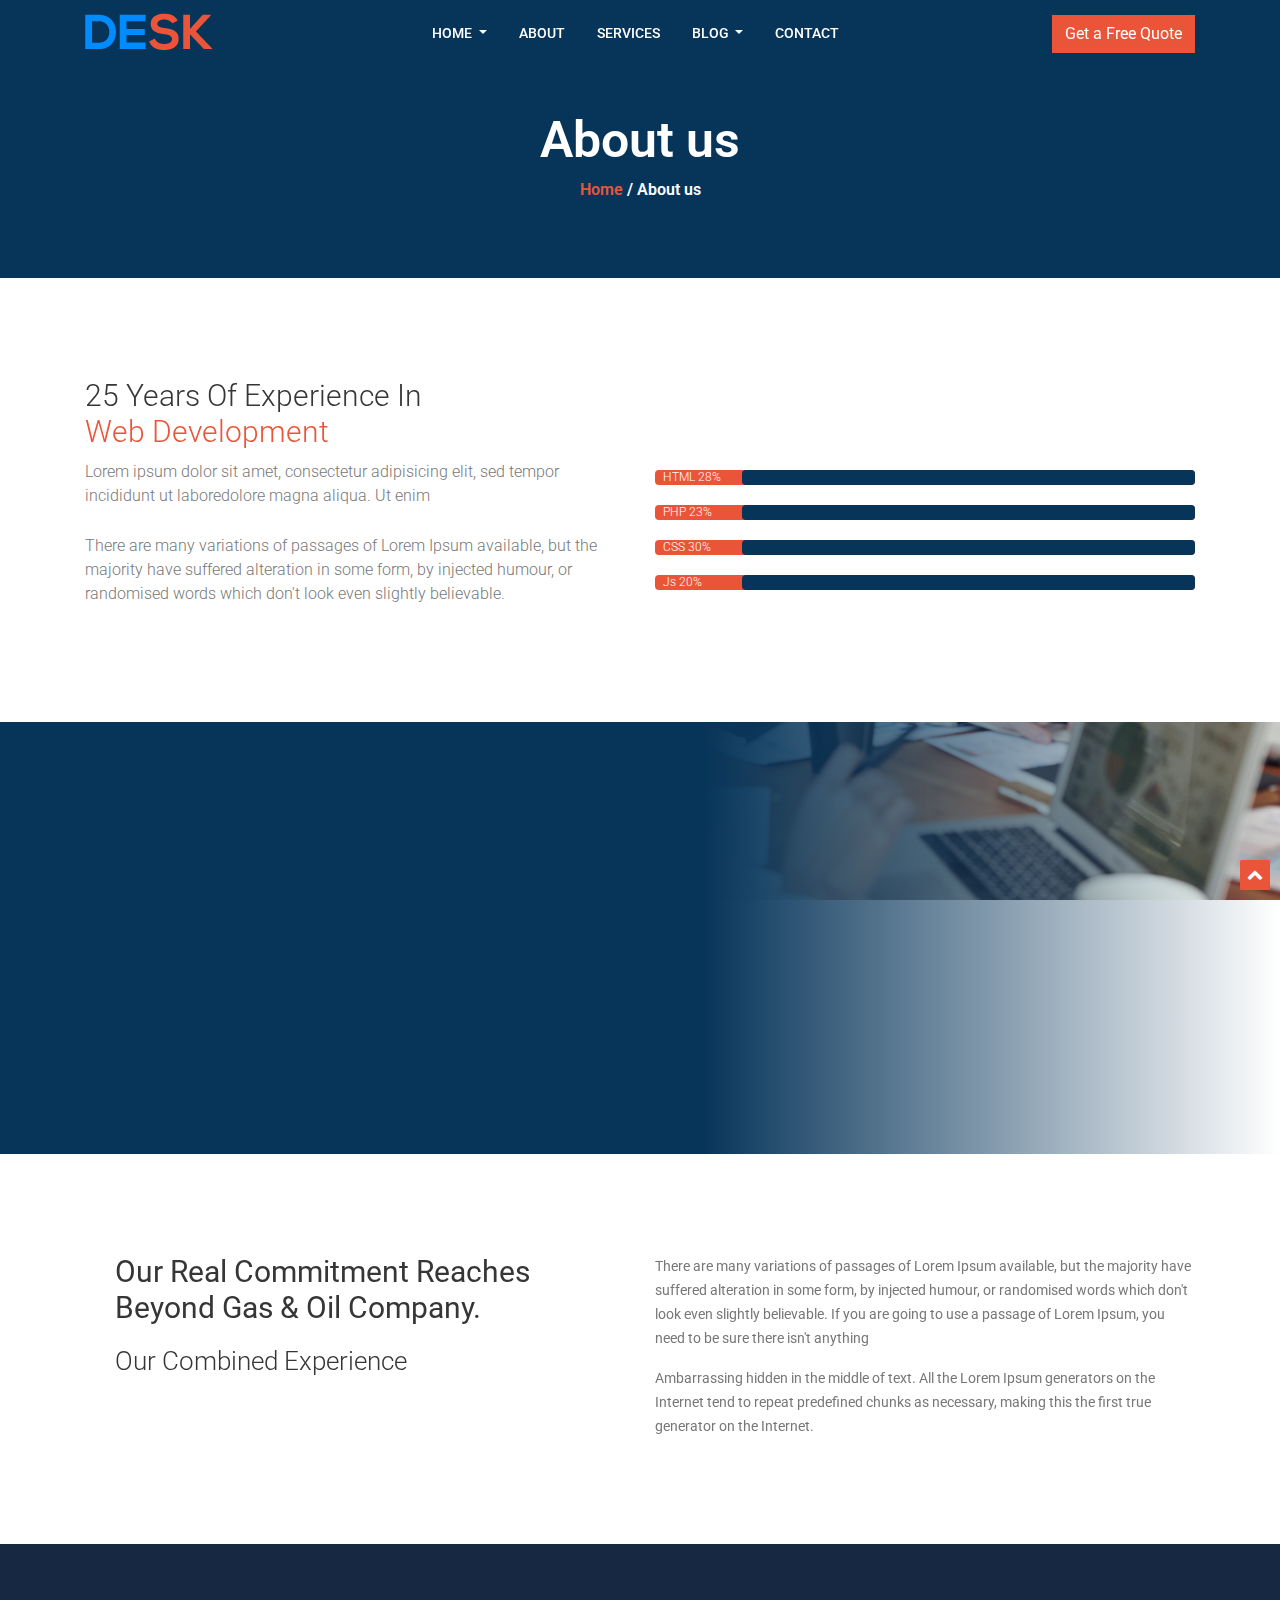
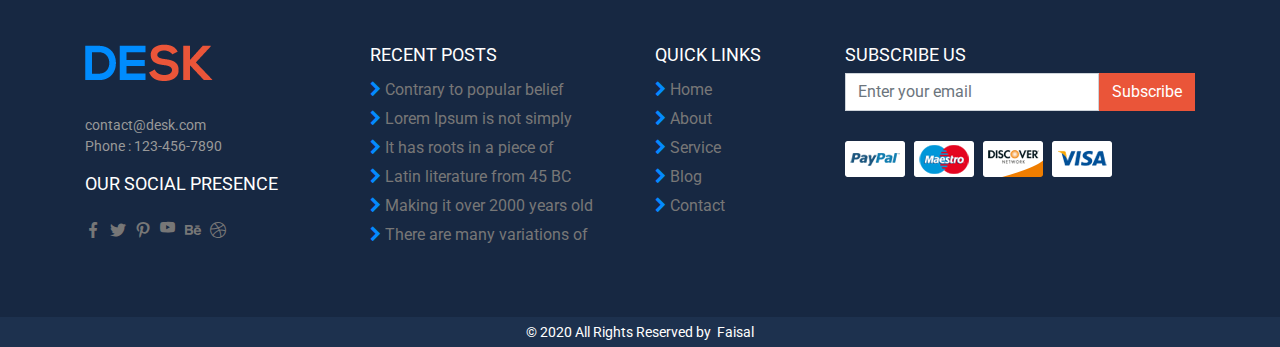
==== about.html @ 9d680350 "Desk v1.0" ====
<!DOCTYPE html>
<html lang="en">

<head>
    <meta charset="UTF-8">
    <title>Desk</title>
    <meta name="viewport" content="width=device-width, initial-scale=1">
    <link rel="icon" type="image/x-icon" href="image/desk.png">
    <link rel="stylesheet" href="https://stackpath.bootstrapcdn.com/font-awesome/4.7.0/css/font-awesome.min.css">
    <link href="https://fonts.googleapis.com/css2?family=Roboto:ital,wght@0,100;0,300;0,400;0,500;0,700;0,900;1,100;1,300;1,400;1,500;1,700;1,900&display=swap" rel="stylesheet">
    <link rel="stylesheet" type="text/css" href="font/flaticon.css">
    <link rel="stylesheet" href="css/bootstrap.min.css">
    <link rel="stylesheet" href="css/style.css">
    <link rel="stylesheet" href="https://cdnjs.cloudflare.com/ajax/libs/animate.css/4.0.0/animate.min.css" />
    <link rel="stylesheet" href="https://unpkg.com/aos@next/dist/aos.css" />
</head>

<body>
    <!--Navbar Start-->
    <section>
        <nav class="navbar navbar-expand-lg">
            <div class="container">
                <a class="navbar-brand mr-auto" href="index.html">
                    <img src="image/logo-1.png" alt="logo-1.png">
                </a>
                <button class="navbar-toggler" type="button" data-toggle="collapse" data-target="#navbarSupportedContent" aria-controls="navbarSupportedContent" aria-expanded="false" aria-label="Toggle navigation">
                    <i class="fa fa-bars"></i>
                </button>

                <div class="collapse navbar-collapse" id="navbarSupportedContent">
                    <ul class="navbar-nav m-auto">
                        <li class="nav-item dropdown">
                            <a class="nav-link dropdown-toggle" href="#" id="navbarDropdown" role="button" data-toggle="dropdown" aria-haspopup="true" aria-expanded="false">
                                Home<span class="sr-only">(current)</span>
                            </a>
                            <div class="dropdown-menu" aria-labelledby="navbarDropdown">
                                <a class="dropdown-item" href="#">Home 1</a>
                                <a class="dropdown-item" href="#">Home 2</a>
                            </div>
                        </li>
                        <li class="nav-item">
                            <a class="nav-link" href="about.html">About</a>
                        </li>
                        <li class="nav-item">
                            <a class="nav-link" href="service.html">Services</a>
                        </li>
                        <li class="nav-item dropdown">
                            <a class="nav-link dropdown-toggle" href="#" id="navbarDropdown" role="button" data-toggle="dropdown" aria-haspopup="true" aria-expanded="false">
                                Blog
                            </a>
                            <div class="dropdown-menu" aria-labelledby="navbarDropdown">
                                <a class="dropdown-item" href="#">Blog 1</a>
                                <a class="dropdown-item" href="#">Blog 2</a>
                            </div>
                        </li>
                        <li class="nav-item">
                            <a class="nav-link" href="contact.html">Contact</a>
                        </li>
                    </ul>
                    <form class="form-inline my-2 my-lg-0">
                        <button class="btn btn-danger my-2 my-sm-0" type="submit" data-toggle="tooltip" data-placement="bottom" title="Get a Free Quote">Get a Free Quote</button>
                    </form>
                </div>
            </div>
        </nav>
    </section>
    <!--Navbar End-->

    <!--Breadcrumb Start-->
    <section id="breadcrumb">
        <div class="container">
            <div class="col-lg-6 m-auto">
                <div class="breadcrumb-heading text-center">
                    <h1 data-aos="fade-up">About us</h1>
                    <p><a href="index.html">Home</a> / About us</p>
                </div>
            </div>
        </div>
    </section>
    <!--Breadcrumb End-->

    <!--Experience Start-->
    <section id="experience">
        <div class="container">
            <div class="row">
                <div class="col-lg-12">
                    <div class="experience-items">
                        <h3 data-aos="fade-up">25 Years Of Experience In</h3>
                        <h4 data-aos="fade-up">Web Development</h4>
                    </div>
                </div>
            </div>

            <div class="row">
                <div class="col-lg-6">
                    <div class="experience-items">
                        <p>Lorem ipsum dolor sit amet, consectetur adipisicing elit, sed tempor incididunt ut laboredolore magna aliqua. Ut enim</p>
                        <p>There are many variations of passages of Lorem Ipsum available, but the majority have suffered alteration in some form, by injected humour, or randomised words which don't look even slightly believable.</p>
                    </div>
                </div>
                <div class="col-lg-6">
                    <div class="progress-wrap progress" data-progress-percent="85">
                        <p class="px-2">HTML <span class="counter">85</span>%</p>
                        <div class="progress-bar progress">
                        </div>
                    </div>

                    <div class="progress-wrap progress" data-progress-percent="70">
                        <p class="px-2">PHP <span class="counter">70</span>%</p>
                        <div class="progress-bar progress">
                        </div>
                    </div>

                    <div class="progress-wrap progress" data-progress-percent="90">
                        <p class="px-2">CSS <span class="counter">90</span>%</p>
                        <div class="progress-bar progress">
                        </div>
                    </div>

                    <div class="progress-wrap progress" data-progress-percent="60">
                        <p class="px-2">Js <span class="counter">60</span>%</p>
                        <div class="progress-bar progress">
                        </div>
                    </div>

                </div>
            </div>
        </div>
    </section>
    <!--Experience End-->

    <!--TBP Start-->
    <section id="tbp">
        <div class="tbp-overlay"></div>
        <div class="container">
            <div class="row">
                <div class="col-lg-7">
                    <div class="tbp-details" data-aos="fade-up" data-aos-anchor-placement="center-bottom">
                        <h4>About us</h4>
                        <h2>Trusted Business Partner</h2>
                        <p>Lorem Ipsum is simply dummy text of the printing and typesetting industry. Lorem Ipsum has been the industry's standard dummy text ever since the 1500s, when an unknown printer took a galley of type and scrambled it to make a type specimen book. It has survived not only five centuries, but also the leap into electronic typesetting, remaining essentially unchanged.</p>
                        <div class="row">
                            <div class="col-lg-4">
                                <div class="tbp-counter" data-aos="fade-right">
                                    <div class="row">
                                        <div class="col-lg-4">
                                            <div class="about-icon">
                                                <i class="flaticon-shopping-bag"></i>
                                            </div>
                                        </div>
                                        <div class="col-lg-8">
                                            <div class="count">
                                                <h2><span class="counter">1800</span>+</h2>
                                                <p>Item's Sold</p>
                                            </div>
                                        </div>
                                    </div>
                                </div>
                            </div>
                            <div class="col-lg-4">
                                <div class="tbp-counter" data-aos="fade-up">
                                    <div class="row">
                                        <div class="col-lg-4">
                                            <div class="about-icon">
                                                <i class="flaticon-target"></i>
                                            </div>
                                        </div>
                                        <div class="col-lg-8">
                                            <div class="count">
                                                <h2><span class="counter">2500</span>+</h2>
                                                <p>Online Clients</p>
                                            </div>
                                        </div>
                                    </div>
                                </div>
                            </div>
                            <div class="col-lg-4">
                                <div class="tbp-counter" data-aos="fade-left">
                                    <div class="row">
                                        <div class="col-lg-4">
                                            <div class="about-icon">
                                                <i class="flaticon-customer"></i>
                                            </div>
                                        </div>
                                        <div class="col-lg-8">
                                            <div class="count">
                                                <h2><span class="counter">5700</span>+</h2>
                                                <p>Client Feedback</p>
                                            </div>
                                        </div>
                                    </div>
                                </div>
                            </div>
                        </div>
                    </div>
                </div>
            </div>
        </div>
    </section>
    <!--TBP End-->

    <!--Details Start-->
    <section id="extra-details">
        <div class="container">
            <div class="row">
                <div class="col-lg-6">
                    <div class="oil">
                        <h2>Our Real Commitment Reaches
                        Beyond Gas &amp; Oil Company.</h2>
                        <h4>Our Combined Experience</h4>
                    </div>
                </div>
                <div class="col-lg-6">
                    <div class="oil">
                        <p>There are many variations of passages of Lorem Ipsum available, but the majority have suffered alteration in some form, by injected humour, or randomised words which don't look even slightly believable. If you are going to use a passage of Lorem Ipsum, you need to be sure there isn't anything</p>
                        
                        <p>Ambarrassing hidden in the middle of text. All the Lorem Ipsum generators on the Internet tend to repeat predefined chunks as necessary, making this the first true generator on the Internet.</p>
                    </div>
                </div>
            </div>
        </div>
    </section>
    <!--Details End-->

    <!--Footer Start-->
    <section id="footer">
        <div class="container">
            <div class="row">
                <div class="col-lg-3">
                    <div class="socials">
                        <a href="index.html"><img src="image/logo-1.png" alt="logo-1.png"></a>
                        <a href="mailto: contact@desk.com">contact@desk.com</a>
                        <a href="tel:123-456-7890">Phone : 123-456-7890</a>
                        <div class="heading py-3">
                            <h5>Our Social Presence</h5>
                        </div>
                        <div class="social-links">
                            <a class="flaticon-facebook" href="#"></a>
                            <a class="flaticon-twitter" href="#"></a>
                            <a class="flaticon-pinterest" href="#"></a>
                            <a class="flaticon-youtube" href="#"></a>
                            <a class="flaticon-behance" href="#"></a>
                            <a class="flaticon-dribbble" href="#"></a>
                        </div>
                    </div>
                </div>
                <div class="col-lg-3">
                    <div class="footer-link">
                        <div class="heading">
                            <h5>Recent Posts</h5>
                        </div>
                        <a href="#"> <i class="fa fa-chevron-right"></i>&nbsp;Contrary to popular belief</a>
                        <a href="#"> <i class="fa fa-chevron-right"></i>&nbsp;Lorem Ipsum is not simply</a>
                        <a href="#"> <i class="fa fa-chevron-right"></i>&nbsp;It has roots in a piece of</a>
                        <a href="#"> <i class="fa fa-chevron-right"></i>&nbsp;Latin literature from 45 BC</a>
                        <a href="#"> <i class="fa fa-chevron-right"></i>&nbsp;Making it over 2000 years old</a>
                        <a href="#"> <i class="fa fa-chevron-right"></i>&nbsp;There are many variations of</a>
                    </div>
                </div>
                <div class="col-lg-2">
                    <div class="footer-link">
                        <div class="heading">
                            <h5>Quick Links</h5>
                        </div>
                        <a class="d-block" href="#"> <i class="fa fa-chevron-right"></i>&nbsp;Home</a>
                        <a class="d-block" href="#"> <i class="fa fa-chevron-right"></i>&nbsp;About</a>
                        <a class="d-block" href="#"> <i class="fa fa-chevron-right"></i>&nbsp;Service</a>
                        <a class="d-block" href="#"> <i class="fa fa-chevron-right"></i>&nbsp;Blog</a>
                        <a class="d-block" href="#"> <i class="fa fa-chevron-right"></i>&nbsp;Contact</a>
                    </div>
                </div>
                <div class="col-lg-4">
                    <div class="footer-link">
                        <div class="heading">
                            <h5>Subscribe us</h5>
                        </div>
                        <div class="input-group">
                            <input type="email" class="form-control" placeholder="Enter your email">
                            <span class="input-group-btn">
                                <button class="btn btn-danger" type="submit" data-toggle="tooltip" data-placement="bottom" title="Subscribe">Subscribe
                                </button>
                            </span>
                        </div>
                        <img src="image/payment.png" alt="payment.png">
                    </div>
                </div>
            </div>
        </div>
    </section>
    <!--Footer End-->

    <!--Copyright Start-->
    <section id="copyright">
        <div class="container">
            <div class="row">
                <div class="col-lg-8 m-auto">
                    <div class="copy text-center">
                        <span>&copy; 2020 All Rights Reserved by<a href="#">&nbsp; Faisal</a></span>
                    </div>
                </div>
            </div>
        </div>
    </section>
    <!--Copyright End-->

    <!--Back To Top Start-->
    <div class="back-to-top ">
        <i class="fa fa-chevron-up"></i>
    </div>
    <!--Back To Top End-->

    <script src="js/jquery-1.12.4.min.js"></script>
    <script src="js/bootstrap.min.js"></script>
    <script src="js/waypoints.min.js"></script>
    <script src="js/jquery.counterup.min.js"></script>
    <script src="https://unpkg.com/aos@next/dist/aos.js"></script>
    <script src="js/custom.js"></script>
</body>

</html>
---- font/flaticon.css ----
/*
  	Flaticon icon font: Flaticon
  	Creation date: 10/06/2020 23:00
  	*/

@font-face {
  font-family: "Flaticon";
  src: url("./Flaticon.eot");
  src: url("./Flaticon.eot?#iefix") format("embedded-opentype"),
       url("./Flaticon.woff2") format("woff2"),
       url("./Flaticon.woff") format("woff"),
       url("./Flaticon.ttf") format("truetype"),
       url("./Flaticon.svg#Flaticon") format("svg");
  font-weight: normal;
  font-style: normal;
}

@media screen and (-webkit-min-device-pixel-ratio:0) {
  @font-face {
    font-family: "Flaticon";
    src: url("./Flaticon.svg#Flaticon") format("svg");
  }
}

[class^="flaticon-"], [class*=" flaticon-"],
[class^="flaticon-"]:before, [class*=" flaticon-"]:before,
[class^="flaticon-"]:after, [class*=" flaticon-"]:after {   
  font-family: Flaticon;

font-style: normal;

}

.flaticon-facebook:before { content: "\f100"; }
.flaticon-twitter:before { content: "\f101"; }
.flaticon-behance:before { content: "\f102"; }
.flaticon-youtube:before { content: "\f103"; }
.flaticon-pinterest:before { content: "\f104"; }
.flaticon-dribbble:before { content: "\f105"; }
.flaticon-stats:before { content: "\f106"; }
.flaticon-mobile-app:before { content: "\f107"; }
.flaticon-coding:before { content: "\f108"; }
.flaticon-shopping-bag:before { content: "\f109"; }
.flaticon-customer:before { content: "\f10a"; }
.flaticon-target:before { content: "\f10b"; }
.flaticon-scientist:before { content: "\f10c"; }
.flaticon-support:before { content: "\f10d"; }
.flaticon-bag:before { content: "\f10e"; }
.flaticon-puzzle-piece:before { content: "\f10f"; }
.flaticon-document:before { content: "\f110"; }
.flaticon-medical-insurance:before { content: "\f111"; }
.flaticon-artist:before { content: "\f112"; }
.flaticon-web-programming:before { content: "\f113"; }
.flaticon-devices:before { content: "\f114"; }
.flaticon-contract:before { content: "\f115"; }
.flaticon-bootstrap:before { content: "\f116"; }
---- css/style.css ----
* {
    margin: 0;
    padding: 0;
    outline: 0;
}

a {
    text-decoration: none;
}

ul,
ol {
    list-style-type: none;
}

/*Navbar Start*/
.navbar {
    position: fixed;
    top: 0;
    width: 100%;
    z-index: 999;
    transition: all linear .2s;
}

.navauto {
    background: #fff;
    animation: navbg .5s;
}

@keyframes navbg {
    from {
        top: -100px;
    }

    to {
        top: 0
    }
}

.navbar-expand-lg .navbar-nav .nav-link {
    padding-right: 1rem;
    padding-left: 1rem;
}

.navbar-nav .nav-link {
    font-family: 'Roboto';
    font-weight: 500;
    font-size: 14px;
    text-transform: uppercase;
    color: #fff;
    transition: all linear .3s;
    padding: 15px;
}

.navbar-nav .nav-link:hover {
    color: #d4d4d4;
}

.navauto .navbar-nav .nav-link {
    color: #333;
}

.navauto .navbar-nav .nav-link:hover {
    color: #666;
}

.dropdown-menu .dropdown-item {
    font-family: 'Roboto';
    font-weight: 600;
    font-size: 14px;
}

.dropdown-toggle::after {
    transition: transform 0.20s linear;
}

.show.dropdown .dropdown-toggle::after {
    transform: translateY(3px);
}

/*Navbar End*/

/*Banner Start*/
#banner {
    background: url(../image/banner.jpg);
    background-attachment: fixed;
    background-position: center;
    background-size: cover;
    background-repeat: no-repeat;
    width: 100%;
    padding-top: 165px;
    padding-bottom: 165px;
    margin-bottom: 100px;
    position: relative;
}

.overlay-banner {
    position: absolute;
    top: 0;
    left: 0;
    width: 100%;
    height: 100%;
    background: rgba(7, 53, 90, 0.85);
}

.banner-items h4 {
    font-family: 'Roboto';
    font-weight: 300;
    font-size: 24px;
    color: #EA5539;
}

.banner-items h1 {
    font-family: 'Roboto';
    font-weight: 600;
    font-size: 60px;
    color: #fff;
}

.banner-items p {
    font-family: 'Roboto';
    font-weight: 400;
    font-size: 17px;
    color: #fff;
    line-height: 24px;
}

.banner-buttons {
    text-transform: capitalize;
    font-size: 16px;
    text-decoration: none;
    color: #fff;
}

.btn-dark {
    background: #2e2d2d;
    border-color: #2e2d2d;
    border-radius: 0;
    transition: all linear .3s;
}

.btn-dark:hover {
    background: #373636;
    border-color: #373636;
}

.btn-danger {
    background: #ea5539;
    border-color: #ea5539;
    border-radius: 0;
    transition: all linear .3s;
}

.btn-danger:hover {
    background: #6c757d;
    border-color: #6c757d;
}

.header-item img {
    max-width: 90%;
    position: absolute;
    bottom: -165px;
    right: 30px;
}

/*Banner End*/

/*About Start*/
#about {
    margin-bottom: 100px;
}

.about-counter {
    background: #fff;
    box-shadow: 0 17px 35px rgba(74, 74, 115, .1), 0 5px 15px rgba(0, 0, 0, .07);
    padding: 15px 15px;
    overflow: hidden;
    margin: 15px 0;
}

.about-icon i:before {
    font-size: 56px;
    color: #EA5539;
}

.count h2 {
    font-family: 'Roboto';
    font-weight: 300;
    font-size: 36px;
    color: #444;
}

.count p {
    font-family: 'Roboto';
    font-weight: 300;
    font-size: 18px;
    color: #444;
}

.about-details h4 {
    font-family: 'Roboto';
    font-weight: 400;
    font-size: 18px;
    color: #EA5539;
}

.about-details h2 {
    font-family: 'Roboto';
    font-weight: 400;
    font-size: 32px;
    color: #666;
}

.about-details p {
    font-family: 'Roboto';
    font-weight: 300;
    font-size: 14px;
    color: #777;
    line-height: 24px
}

/*About End*/

/*Service Start*/
#service {
    background: linear-gradient(270deg, #07355a 65%, #ea5539 0);
    padding-top: 150px;
    padding-bottom: 130px;
    margin-bottom: 100px;
    position: relative;
}

.service-item {
    width: 330px;
}

.service-item h4 {
    font-family: 'Roboto';
    font-weight: 400;
    font-size: 20px;
    color: #fff;
}

.service-item p {
    font-family: 'Roboto';
    font-weight: 300;
    font-size: 14px;
    color: #fff;
    line-height: 24px;
}

.service-lady {
    position: absolute;
    left: -2%;
    top: -20%;
}

/*Service End*/

/*Service 2 Start*/
#service2 {
    margin-bottom: 100px;
}

.about-details ul {
    list-style-type: circle;
    font-family: 'Roboto';
    font-weight: 300;
    font-size: 14px;
    color: #777;
    line-height: 24px;
}

/*Service 2 End*/

/*Blog Start*/
#blog {
    background: #F5F5F5;
    padding-top: 50px;
    padding-bottom: 100px;
}

.card {
    box-shadow: 0 17px 35px rgba(74, 74, 115, .1), 0 5px 15px rgba(0, 0, 0, .07);
    border-radius: 0;
}

.card a:hover {
    color: #EC654C;
    text-decoration: none;
}

.card-img-top {
    border-radius: 0;
}

.card-title a {
    font-family: 'Roboto';
    font-weight: 400;
    font-size: 20px;
    color: #333;
    transition: all linear .3s;
}

.card-text p {
    font-family: 'Roboto';
    font-weight: 300;
    font-size: 14px;
    color: #777;
    line-height: 24px;
    padding-top: 12px;
}

.card-tag a {
    font-family: 'Roboto';
    font-weight: 400;
    font-size: 14px;
    color: #333;
    transition: all linear .3s;
}

.card-link a {
    font-family: 'Roboto';
    font-weight: 400;
    font-size: 16px;
    color: #333;
    transition: all linear .3s;
}

/*Blog End*/

/*Footer Start*/
#footer {
    background: #172842;
    padding-top: 100px;
    padding-bottom: 70px;
}

.socials img {
    padding-bottom: 30px;
}

.socials a {
    display: block;
    text-decoration: none;
    font-family: 'Roboto';
    font-weight: 400;
    font-size: 14px;
    color: #999;
}

.heading h5 {
    font-family: 'Roboto';
    font-weight: 400;
    font-size: 18px;
    color: #fff;
    text-transform: uppercase;
}

.social-links a {
    display: inline-block;
    color: #777;
    transition: all linear .3s;
    margin-right: 5px;
}

.social-links a:before {
    font-size: 16px;
}

.flaticon-facebook:hover {
    color: #4267B2;
}

.flaticon-twitter:hover {
    color: #00ACED;
}

.flaticon-pinterest:hover {
    color: #EE1B22;
}

.flaticon-youtube:hover {
    color: #FF0000;
}

.flaticon-behance:hover {
    color: #1C75E9;
}

.flaticon-dribbble:hover {
    color: #E45189;
}

.fa-chevron-right {
    color: #048AFE;
}

.footer-link a {
    display: block;
    padding-top: 5px;
    font-family: 'Roboto';
    font-weight: 400;
    font-size: 16px;
    color: #777;
    transition: all linear .3s;
    text-decoration: none;
}

.footer-link a:hover {
    color: #EC654C;
}

.footer-link a {
    display: inline-block;
}

.form-control {
    border-radius: 0;
}

.btn-theme {
    border-radius: 0;
}

.footer-link img {
    padding-top: 30px;
}

/*Footer End*/

/*Copyright Start*/
#copyright {
    background: #1d314e;
}

.copy span {
    line-height: 30px;
    font-family: 'Roboto';
    font-weight: 400;
    font-size: 14px;
    color: #fff;
}

.copy a {
    color: #fff;
    text-decoration: none;
    transition: all linear .3s;
}

.copy a:hover {
    color: #EA5539;

}

/*Copyright End*/

/*Back To Top Start*/
.back-to-top {
    position: fixed;
    right: 10px;
    bottom: 10px;
    z-index: 999;
    width: 30px;
    height: 30px;
    background: #EA5539;
    line-height: 30px;
    color: #fff;
    border-radius: 5%;
    text-align: center;

}

/*Back To Top End*/

/*========Breadcrumb Start*========*/
#breadcrumb {
    background: #07355A;
    padding-top: 110px;
    padding-bottom: 60px;
    margin-bottom: 100px;
}

.breadcrumb-heading h1 {
    font-family: 'Roboto';
    font-weight: 600;
    font-size: 50px;
    color: #fff;
}

.breadcrumb-heading p {
    font-family: 'Roboto';
    font-weight: 600;
    font-size: 16px;
    color: #fff;
}

.breadcrumb-heading a {
    font-family: 'Roboto';
    font-weight: 600;
    font-size: 16px;
    color: #EA5539;
    transition: all linear .3s;
    text-decoration: none;
}

.breadcrumb-heading a:hover {
    color: #9b3c2a;
}

/*========Breadcrumb End*==========*/

/*About Page Start*/
#experience {
    margin-bottom: 100px;
}

.experience-items h3 {
    font-family: 'Roboto';
    font-weight: 300;
    font-size: 30px;
    color: #363636;
    padding: 0;
    margin: 0;
}

.experience-items h4 {
    font-family: 'Roboto';
    font-weight: 300;
    font-size: 30px;
    color: #EA5539;
    padding: 0;
    margin: 0;
}

.experience-items p {
    font-family: 'Roboto';
    font-weight: 300;
    font-size: 16px;
    color: #777;
    padding-top: 10px;
}

.progress {
    width: 100%;
    height: 15px;
}

.progress-wrap {
    background: #EA5539;
    margin: 20px 0;
    overflow: hidden;
    position: relative;
}

.progress-wrap .progress-bar {
    position: absolute;
    left: 0;
    top: 0;
    background: #07355A;
}

.progress-wrap p {
    font-family: 'Roboto';
    font-weight: 300;
    font-size: 12px;
    line-height: 15px;
    color: #fff;
}

#tbp {
    background: url(../image/tbp.jpg);
    background-attachment: fixed;
    background-size: cover;
    background-position: center;
    background-repeat: no-repeat;
    padding-top: 90px;
    padding-bottom: 65px;
    margin-bottom: 100px;
    position: relative;
}

.tbp-overlay {
    position: absolute;
    top: 0;
    left: 0;
    width: 100%;
    height: 100%;
    background: linear-gradient(270deg, transparent, #07355a 45%);
}


.tbp-details h4 {
    font-family: 'Roboto';
    font-weight: 400;
    font-size: 20px;
    color: #EA5539;
}

.tbp-details h2 {
    font-family: 'Roboto';
    font-weight: 400;
    font-size: 32px;
    color: #fff;
}

.tbp-details p {
    font-family: 'Roboto';
    font-weight: 300;
    font-size: 14px;
    color: #fff;
    line-height: 24px
}

#extra-details {
    margin-bottom: 90px;
}

.oil h2 {
    font-family: 'Roboto';
    font-weight: 400;
    font-size: 30px;
    color: #363636;
    margin: 0 0 0 30px;
}

.oil h4 {
    font-family: 'Roboto';
    font-weight: 300;
    font-size: 26px;
    color: #363636;
    margin: 20px 0 0 30px;

}

.oil p {
    font-family: 'Roboto';
    font-weight: 400;
    font-size: 14px;
    line-height: 24px;
    color: #777;
}

/*About Page End*/

/*Services Page Start*/
#service_part_one {
    margin-bottom: 80px;
}

.part_one {
    padding: 30px 16px;
    box-shadow: 0 17px 35px rgba(74, 74, 115, .1), 0 5px 15px rgba(0, 0, 0, .07);
}

.part_one i {
    color: #07355A;
    font-size: 45px;
    transition: all linear .2s;
}

.part_one:hover i {
    color: #EA5539;
}

.part_one h4 {
    font-family: 'Roboto';
    font-weight: 500;
    font-size: 20px;
    color: #07355A;
}

.part_one p {
    font-family: 'Roboto';
    font-weight: 400;
    font-size: 16px;
    line-height: 24px;
    color: #777;
}

#service_part_two {
    background: url(../image/service_two.jpg);
    background-attachment: fixed;
    background-size: cover;
    background-position: center;
    background-repeat: no-repeat;
    padding-top: 90px;
    padding-bottom: 65px;
    margin-bottom: 100px;
    position: relative;
}

.service-overlay {
    position: absolute;
    top: 0;
    left: 0;
    width: 100%;
    height: 100%;
    background: rgba(7, 53, 90, 0.85);
}

.service_part_two_item h4 {
    font-family: 'Roboto';
    font-weight: 300;
    font-size: 16px;
    color: #EA5539;
}

.service_part_two_item h3 {
    font-family: 'Roboto';
    font-weight: 300;
    font-size: 24px;
    color: #fff;
}

.service_part_two_item p {
    padding-top: 10px;
    font-family: 'Roboto';
    font-weight: 300;
    font-size: 14px;
    line-height: 24px;
    color: #999;
}

.service_part_two_item_row i {
    font-size: 35px;
    color: #fff;
}

.service_part_two_item_row h4 {
    padding-top: 10px;
    font-family: 'Roboto';
    font-weight: 400;
    font-size: 20px;
    color: #fff;
}

.service_part_two_item_row p {
    padding-top: 5px;
    font-family: 'Roboto';
    font-weight: 400;
    font-size: 14px;
    line-height: 24px;
    color: #fff;
}

#service_part_three {
    margin-bottom: 70px;
}

.services-three-item {
    text-align: center;
    padding: 40px 20px;
    position: relative;
    box-shadow: 0 17px 35px rgba(74, 74, 115, .1), 0 5px 15px rgba(0, 0, 0, .07);
    margin: 15px auto;
    overflow: hidden;
    position: relative;
}

.services-three-item::before {
    position: absolute;
    content: "";
    background: #07355a;
    width: 60px;
    height: 60px;
    border-radius: 50%;
    left: -30px;
    bottom: -30px;
    transition: .2s;
    z-index: -1;
}

.services-three-item:hover:before {
    background: #07355a;
    width: 100%;
    height: 100%;
    left: 0;
    bottom: 0;
    content: "";
    border-radius: 0;
}

.services-three-item i {
    font-size: 45px;
    color: #07355a;
    transition: all linear .2s;
}

.services-three-item:hover i {
    color: #fff;
}

.services-three-item h4 {
    font-family: 'Roboto';
    font-weight: 300;
    font-size: 26px;
    transition: all linear .2s;
}

.services-three-item:hover h4 {
    color: #fff;
}

.services-three-item p {
    font-family: 'Roboto';
    font-weight: 300;
    font-size: 16px;
    line-height: 24px;
    color: #777;
    transition: all linear .2s;
}

.services-three-item:hover p {
    color: #Fff;
}

.services-three-item span {
    position: absolute;
    top: 10px;
    right: 10px;
    font-family: 'Roboto';
    font-weight: 600;
    font-size: 30px;
    color: #f7f7f7;
}

/*Services Page End*/
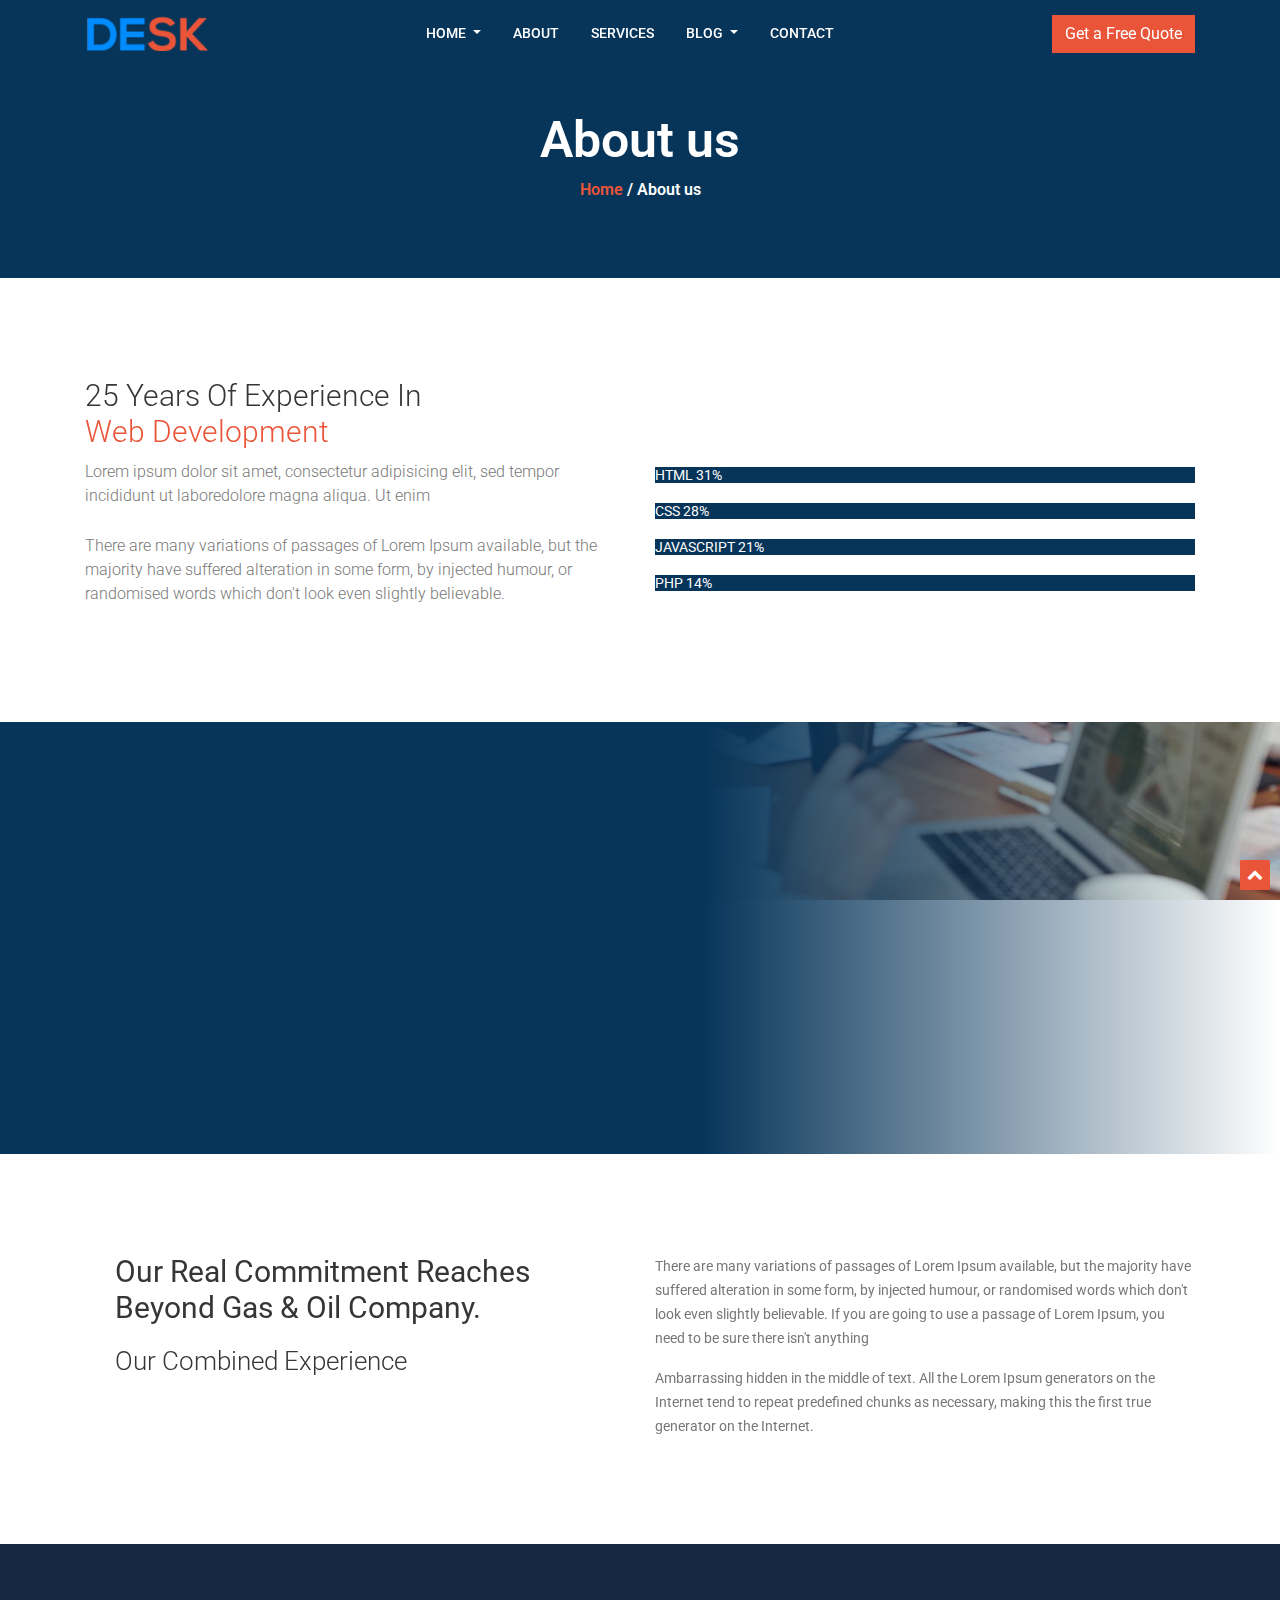
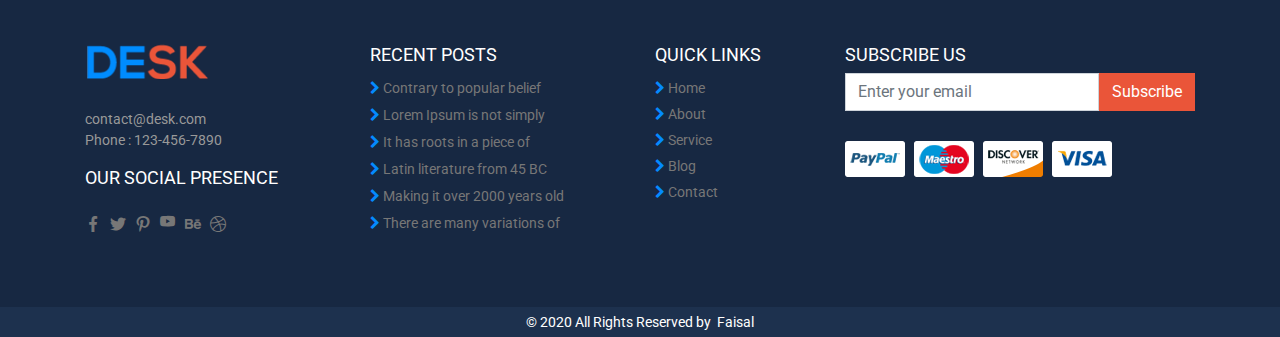
==== commit 25ed6508: "Fixed Bad" ====
--- a/about.html
+++ b/about.html
@@ -9,10 +9,11 @@
     <link rel="stylesheet" href="https://stackpath.bootstrapcdn.com/font-awesome/4.7.0/css/font-awesome.min.css">
     <link href="https://fonts.googleapis.com/css2?family=Roboto:ital,wght@0,100;0,300;0,400;0,500;0,700;0,900;1,100;1,300;1,400;1,500;1,700;1,900&display=swap" rel="stylesheet">
     <link rel="stylesheet" type="text/css" href="font/flaticon.css">
+    <link rel="stylesheet" href="https://cdnjs.cloudflare.com/ajax/libs/animate.css/4.0.0/animate.min.css" />
+    <link rel="stylesheet" href="https://unpkg.com/aos@next/dist/aos.css" />
     <link rel="stylesheet" href="css/bootstrap.min.css">
     <link rel="stylesheet" href="css/style.css">
-    <link rel="stylesheet" href="https://cdnjs.cloudflare.com/ajax/libs/animate.css/4.0.0/animate.min.css" />
-    <link rel="stylesheet" href="https://unpkg.com/aos@next/dist/aos.css" />
+    <link rel="stylesheet" href="css/responsive.css">
 </head>
 
 <body>
@@ -99,30 +100,14 @@
                     </div>
                 </div>
                 <div class="col-lg-6">
-                    <div class="progress-wrap progress" data-progress-percent="85">
-                        <p class="px-2">HTML <span class="counter">85</span>%</p>
-                        <div class="progress-bar progress">
-                        </div>
-                    </div>
-
-                    <div class="progress-wrap progress" data-progress-percent="70">
-                        <p class="px-2">PHP <span class="counter">70</span>%</p>
-                        <div class="progress-bar progress">
-                        </div>
-                    </div>
-
-                    <div class="progress-wrap progress" data-progress-percent="90">
-                        <p class="px-2">CSS <span class="counter">90</span>%</p>
-                        <div class="progress-bar progress">
-                        </div>
-                    </div>
-
-                    <div class="progress-wrap progress" data-progress-percent="60">
-                        <p class="px-2">Js <span class="counter">60</span>%</p>
-                        <div class="progress-bar progress">
-                        </div>
-                    </div>
-
+                    <div class="progress-about">
+                        <ul>
+                            <li class="html5">HTML <span class="counter">90</span>%</li>
+                            <li class="css">CSS <span class="counter">80</span>%</li>
+                            <li class="javascript">Javascript <span class="counter">60</span>%</li>
+                            <li class="php">PHP <span class="counter">40</span>%</li>
+                        </ul>
+                    </div>
                 </div>
             </div>
         </div>
@@ -206,14 +191,14 @@
                 <div class="col-lg-6">
                     <div class="oil">
                         <h2>Our Real Commitment Reaches
-                        Beyond Gas &amp; Oil Company.</h2>
+                            Beyond Gas &amp; Oil Company.</h2>
                         <h4>Our Combined Experience</h4>
                     </div>
                 </div>
                 <div class="col-lg-6">
                     <div class="oil">
                         <p>There are many variations of passages of Lorem Ipsum available, but the majority have suffered alteration in some form, by injected humour, or randomised words which don't look even slightly believable. If you are going to use a passage of Lorem Ipsum, you need to be sure there isn't anything</p>
-                        
+
                         <p>Ambarrassing hidden in the middle of text. All the Lorem Ipsum generators on the Internet tend to repeat predefined chunks as necessary, making this the first true generator on the Internet.</p>
                     </div>
                 </div>
--- a/css/style.css
+++ b/css/style.css
@@ -25,6 +25,7 @@
 .navauto {
     background: #fff;
     animation: navbg .5s;
+    box-shadow: 0 17px 35px rgba(74, 74, 115, .1), 0 5px 15px rgba(0, 0, 0, .03);
 }
 
 @keyframes navbg {
@@ -219,6 +220,7 @@
     line-height: 24px
 }
 
+
 /*About End*/
 
 /*Service Start*/
@@ -401,7 +403,7 @@
     padding-top: 5px;
     font-family: 'Roboto';
     font-weight: 400;
-    font-size: 16px;
+    font-size: 14px;
     color: #777;
     transition: all linear .3s;
     text-decoration: none;
@@ -541,32 +543,86 @@
     padding-top: 10px;
 }
 
-.progress {
+.progress-about ul li {
+    position: relative;
+    list-style: none;
+    margin: 15px 0;
+    text-transform: uppercase;
+    color: #fff;
+    font-family: 'Roboto';
+    font-weight: 600px;
+    font-size: 14px;
+}
+
+.progress-about ul li:before {
+    position: absolute;
+    content: '';
+    top: 2px;
+    left: 0;
     width: 100%;
-    height: 15px;
-}
-
-.progress-wrap {
+    height: 16px;
+    background: #07355A;
+    z-index: -1;
+}
+
+.progress-about ul li:after {
+    position: absolute;
+    content: '';
+    top: 2px;
+    left: 0;
+    width: 0;
+    height: 16px;
     background: #EA5539;
-    margin: 20px 0;
-    overflow: hidden;
-    position: relative;
-}
-
-.progress-wrap .progress-bar {
-    position: absolute;
-    left: 0;
-    top: 0;
-    background: #07355A;
-}
-
-.progress-wrap p {
-    font-family: 'Roboto';
-    font-weight: 300;
-    font-size: 12px;
-    line-height: 15px;
-    color: #fff;
-}
+    animation-duration: 4.0s;
+    animation-timing-function: ease;
+    animation-fill-mode: forwards;
+    z-index: -1;
+
+}
+
+li.html5:after {
+    animation-name: html5;
+}
+
+@keyframes html5 {
+    to {
+        width: 90%;
+    }
+}
+
+
+li.css:after {
+    animation-name: css;
+}
+
+@keyframes css {
+    to {
+        width: 80%;
+    }
+}
+
+
+li.javascript:after {
+    animation-name: javascript;
+}
+
+@keyframes javascript {
+    to {
+        width: 60%;
+    }
+}
+
+li.php:after {
+    animation-name: php;
+}
+
+@keyframes php {
+    to {
+        width: 40%;
+    }
+}
+
+
 
 #tbp {
     background: url(../image/tbp.jpg);
@@ -826,3 +882,28 @@
 }
 
 /*Services Page End*/
+
+/*Contact Page Start*/
+body > section:nth-child(3) {
+    margin-bottom: 160px;
+}
+
+.all-form {
+    padding-top: 30px;
+}
+
+.form-group input {
+    color: #ddd;
+    line-height: 40px;
+    border-radius: none;
+    border: 1px solid #ddd;
+}
+
+/*Contact Page End*/
+
+/*Map Page Start*/
+#map {
+    line-height: 0;
+}
+
+/*Map Page End*/
--- a/css/responsive.css
+++ b/css/responsive.css
@@ -0,0 +1,360 @@
+/*Extra small devices (portrait phones, less than 576px)*/
+@media (max-width: 575.98px) {
+
+    body {
+        overflow-x: hidden;
+    }
+
+    .navbar-light .navbar-toggler {
+        border-color: transparent;
+    }
+
+    .navbar-light .navbar-toggler:focus {
+        outline: none;
+    }
+
+    .navbar-expand-lg .navbar-nav .nav-link {
+        color: #333;
+    }
+
+    .navbar {
+        background: #fff;
+    }
+
+    button:focus {
+        outline: 0px;
+    }
+
+    #banner {
+        padding-top: 125px;
+        padding-bottom: 50px;
+        margin-bottom: 30px;
+    }
+
+    .banner-items h1 {
+        font-size: 38px;
+    }
+
+    .header-item img {
+        display: none;
+    }
+
+    .banner-items p {
+        font-size: 18px;
+        line-height: 20px;
+    }
+
+    .count h2 {
+        font-size: 30px;
+    }
+
+    .count p {
+        font-size: 16px;
+    }
+
+    #about {
+        margin-bottom: 30px;
+    }
+
+    #service {
+        background: linear-gradient(270deg, #ea5539 65%, #07355a 0);
+        padding-top: 50px;
+        padding-bottom: 20px;
+        margin-bottom: 30px;
+    }
+
+    .service-lady-img {
+        display: none;
+    }
+
+    .service-item {
+        width: 100%;
+    }
+
+    .service-item h4 {
+        font-size: 14px;
+        font-weight: 500;
+    }
+
+    .service-item p {
+        line-height: 13px;
+    }
+
+    #service2 {
+        margin-bottom: 15px;
+    }
+
+    .service2-man-img {
+        display: none;
+    }
+
+    #blog {
+        padding-top: 0px;
+        padding-bottom: 50px;
+    }
+
+    .card {
+        margin-top: 10px;
+    }
+
+    #footer {
+        padding-top: 30px;
+        padding-bottom: 30px;
+    }
+
+    .footer-link {
+        padding-top: 30px;
+    }
+
+    .footer-link a {
+        font-size: 13px;
+    }
+
+    .footer-link a {
+        font-size: 14px;
+    }
+
+}
+
+
+/*Small devices (landscape phones, 576px and up)*/
+@media (min-width: 576px) and (max-width: 767.98px) {
+    body {
+        overflow-x: hidden;
+    }
+
+    .navbar-light .navbar-toggler {
+        border-color: transparent;
+    }
+
+    .navbar-light .navbar-toggler:focus {
+        outline: none;
+    }
+
+    .navbar-expand-lg .navbar-nav .nav-link {
+        color: #333;
+    }
+
+    .navbar {
+        background: #fff;
+    }
+
+    button:focus {
+        outline: 0px;
+    }
+
+    #banner {
+        padding-top: 125px;
+        padding-bottom: 50px;
+        margin-bottom: 40px;
+    }
+
+    .banner-items h4 {
+        font-size: 30px;
+    }
+
+    .banner-items h1 {
+        font-size: 38px;
+    }
+
+    .header-item img {
+        display: none;
+    }
+
+    #about {
+        margin-bottom: 40px;
+    }
+
+    #service {
+        background: linear-gradient(270deg, #ea5539 65%, #07355a 0);
+        padding-top: 50px;
+        padding-bottom: 30px;
+        margin-bottom: 50px;
+    }
+
+    .service-lady-img {
+        display: none;
+    }
+
+    #service2 {
+        margin-bottom: 40px;
+    }
+
+    .service2-man-img {
+        display: none;
+    }
+
+    #blog {
+        padding-top: 0px;
+        padding-bottom: 40px;
+    }
+
+    .card {
+        margin-bottom: 15px;
+    }
+
+    #footer {
+        padding-top: 30px;
+        padding-bottom: 40px;
+    }
+
+    .footer-link {
+        padding-top: 30px;
+    }
+
+    .footer-link a {
+        font-size: 14px;
+    }
+}
+
+/*Medium devices (tablets, 768px and up)*/
+@media (min-width: 768px) and (max-width: 991.98px) {
+    body {
+        overflow-x: hidden;
+    }
+
+    .navbar-light .navbar-toggler {
+        border-color: transparent;
+    }
+
+    .navbar-light .navbar-toggler:focus {
+        outline: none;
+    }
+
+    .navbar-expand-lg .navbar-nav .nav-link {
+        color: #333;
+    }
+
+    .navbar {
+        background: #fff;
+    }
+
+    button:focus {
+        outline: 0px;
+    }
+
+    .navbar-brand {
+        padding-top: 0;
+        padding-bottom: 0;
+    }
+
+    #banner {
+        padding-top: 150px;
+        padding-bottom: 90px;
+        margin-bottom: 50px;
+    }
+
+    .header-item img {
+        max-width: 29%;
+        bottom: -90px;
+        right: 20px;
+    }
+
+    .banner-items h4 {
+        font-size: 20px;
+    }
+
+    .banner-items h1 {
+        font-family: 'Roboto';
+        font-weight: 600;
+        font-size: 36px;
+        color: #fff;
+    }
+
+    .banner-items p {
+        font-size: 16px;
+        line-height: 18px;
+    }
+
+    #about {
+        margin-bottom: 50px;
+    }
+
+    #service {
+        background: linear-gradient(270deg, #ea5539 65%, #07355a 0);
+        padding-top: 40px;
+        padding-bottom: 20px;
+        margin-bottom: 50px;
+    }
+
+    .service-lady-img {
+        display: none;
+    }
+
+    #service2 {
+        margin-bottom: 50px;
+    }
+
+    #blog {
+        padding-top: 10px;
+        padding-bottom: 50px;
+    }
+
+    .service2-man-img {
+        display: none;
+    }
+
+    #footer {
+        padding-top: 50px;
+        padding-bottom: 50px;
+    }
+
+    .footer-link {
+        padding-top: 30px;
+    }
+
+    .footer-link a {
+        font-size: 14px;
+    }
+}
+
+/*Large devices (desktops, 992px and up)*/
+@media (min-width: 992px) and (max-width: 1199.98px) {
+
+    body {
+        overflow-x: hidden;
+    }
+
+    #banner {
+        margin-bottom: 60px;
+    }
+
+    #about {
+        margin-bottom: 60px;
+    }
+
+    .service-lady-img img {
+        max-width: 450px;
+        position: absolute;
+        top: 45px;
+    }
+
+    #service {
+        padding-top: 65px;
+        padding-bottom: 50px;
+        margin-bottom: 60px;
+    }
+
+    #service2 {
+        margin-bottom: 60px;
+    }
+
+    #blog {
+        padding-top: 15px;
+        padding-bottom: 30px;
+    }
+
+    #footer {
+        padding-top: 60px;
+        padding-bottom: 60px;
+    }
+
+    .footer-link a {
+        font-size: 14px;
+    }
+}
+
+/*Extra large devices (large desktops, 1200px and up)*/
+@media (min-width: 1200px) {
+    ...
+}
